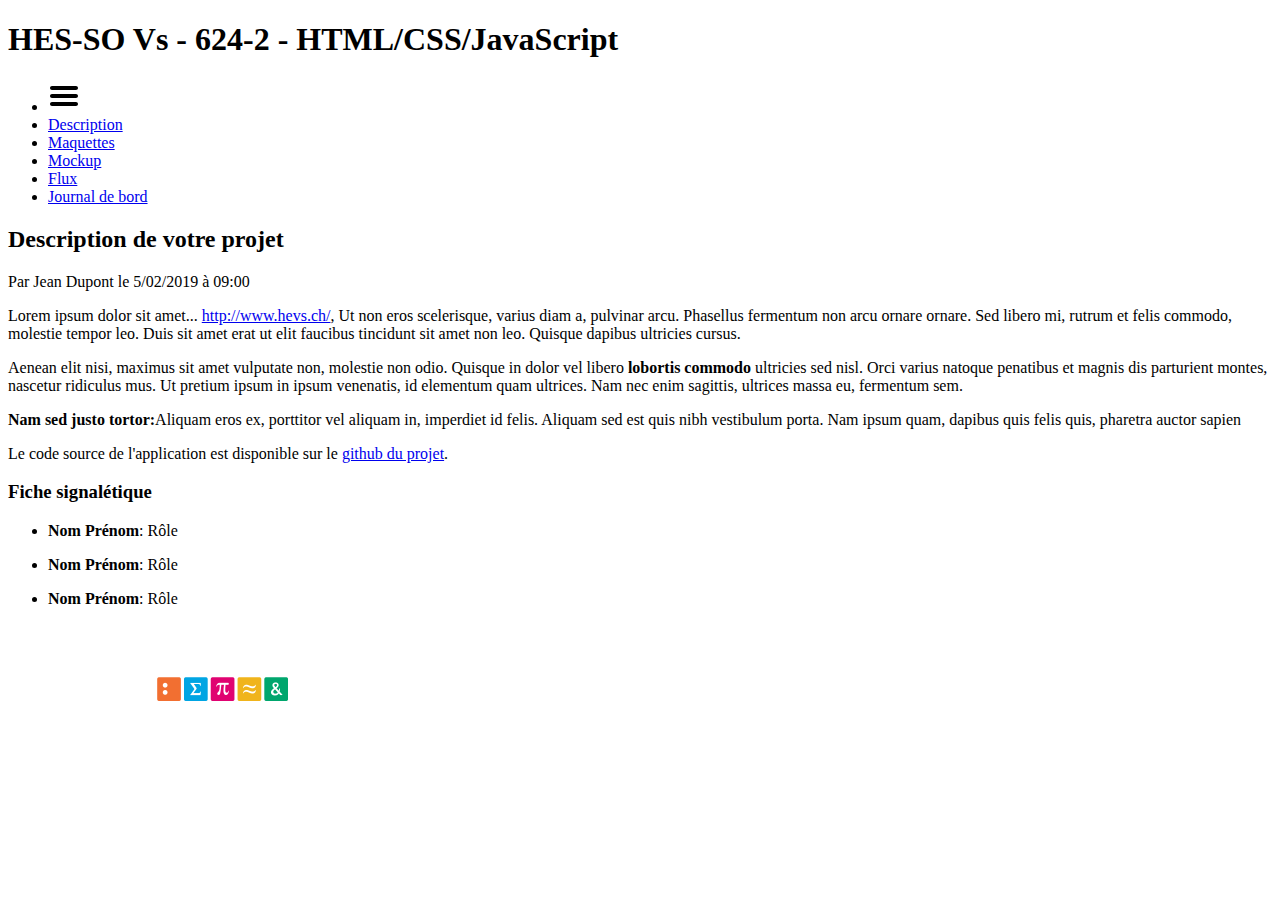
==== description_start.html @ e261793e "add started document given" ====
<!doctype html>
<html>
<head>
    <title>624-2 - HTML/CSS/JavaScript</title>
    <meta charset="utf-8">
    <meta name="viewport" content="width=device-width, initial-scale=1">
    <link rel="stylesheet" href="ressources/css/style_start.css">
</head>
<body>

<header>
    <h1>HES-SO Vs - 624-2 - HTML/CSS/JavaScript</h1>
    <nav>
        <!-- Hamburger -->
        <ul>
            <li class="hamburger">
                <img src="ressources/images/hamburger_icon.svg">
            </li>
            <li class="active">
                <a href="description_start.html">Description</a>
            </li>
            <li>
                <a href="maquettes_start.html">Maquettes</a>
            </li>
            <li>
                <a href="mockup_start.html">Mockup</a>
            </li>
            <li>
                <a href="flux_start.html">Flux</a>
            </li>
            <li>
                <a href="journal_de_bord_start.html">Journal de bord</a>
            </li>
        </ul>
    </nav>
</header>

<main>
    <!-- Début zone pour votre contenu -->
    <section id="articles">
        <article>
            <header>
                <h2>Description de votre projet</h2>
                <p>Par Jean Dupont le 5/02/2019 à 09:00</p>
            </header>
            <p>Lorem ipsum dolor sit amet... <a href="http://www.hevs.ch/">http://www.hevs.ch/</a>,
                 Ut non eros scelerisque, varius diam a, pulvinar arcu. Phasellus fermentum non arcu ornare ornare. Sed libero mi, rutrum et felis commodo, molestie tempor leo. Duis sit amet erat ut elit faucibus tincidunt sit amet non leo. Quisque dapibus ultricies cursus.</p>
            <p> Aenean elit nisi, maximus sit amet vulputate non, molestie non odio. Quisque in dolor vel libero <strong>lobortis commodo</strong> ultricies sed nisl. Orci varius natoque penatibus et magnis dis parturient montes, nascetur ridiculus mus. Ut pretium ipsum in ipsum venenatis, id elementum quam ultrices. Nam nec enim sagittis, ultrices massa eu, fermentum sem.</p>
            <p><strong>Nam sed justo tortor:</strong>Aliquam eros ex, porttitor vel aliquam in, imperdiet id felis. Aliquam sed est quis nibh vestibulum porta. Nam ipsum quam, dapibus quis felis quis, pharetra auctor sapien</p>
                <p>Le code source de l'application est disponible sur le <a href="https://github.com/">github du projet</a>.</p>
        </article>
    </section>
    <aside>
        <div>
            <h3>Fiche signalétique</h3>
            <ul>
                <li>
                    <p><strong>Nom Prénom</strong>: Rôle</p>
                </li>
                <li>
                    <p><strong>Nom Prénom</strong>: Rôle</p>
                </li>
                <li>
                    <p><strong>Nom Prénom</strong>: Rôle</p>
                </li>
            </ul>
        </div>
    </aside>
    <!-- >Fin zone pour votre contenu -->
</main>
    
    <footer>
        <img id="logo" src="ressources/images/logo.png">
    </footer>

</body>
</html>
---- ressources/css/style_start.css ----
@import url('https://fonts.googleapis.com/css?family=Montserrat:200,400,400i,700|Roboto+Slab:700');

* {
    box-sizing: border-box;
}
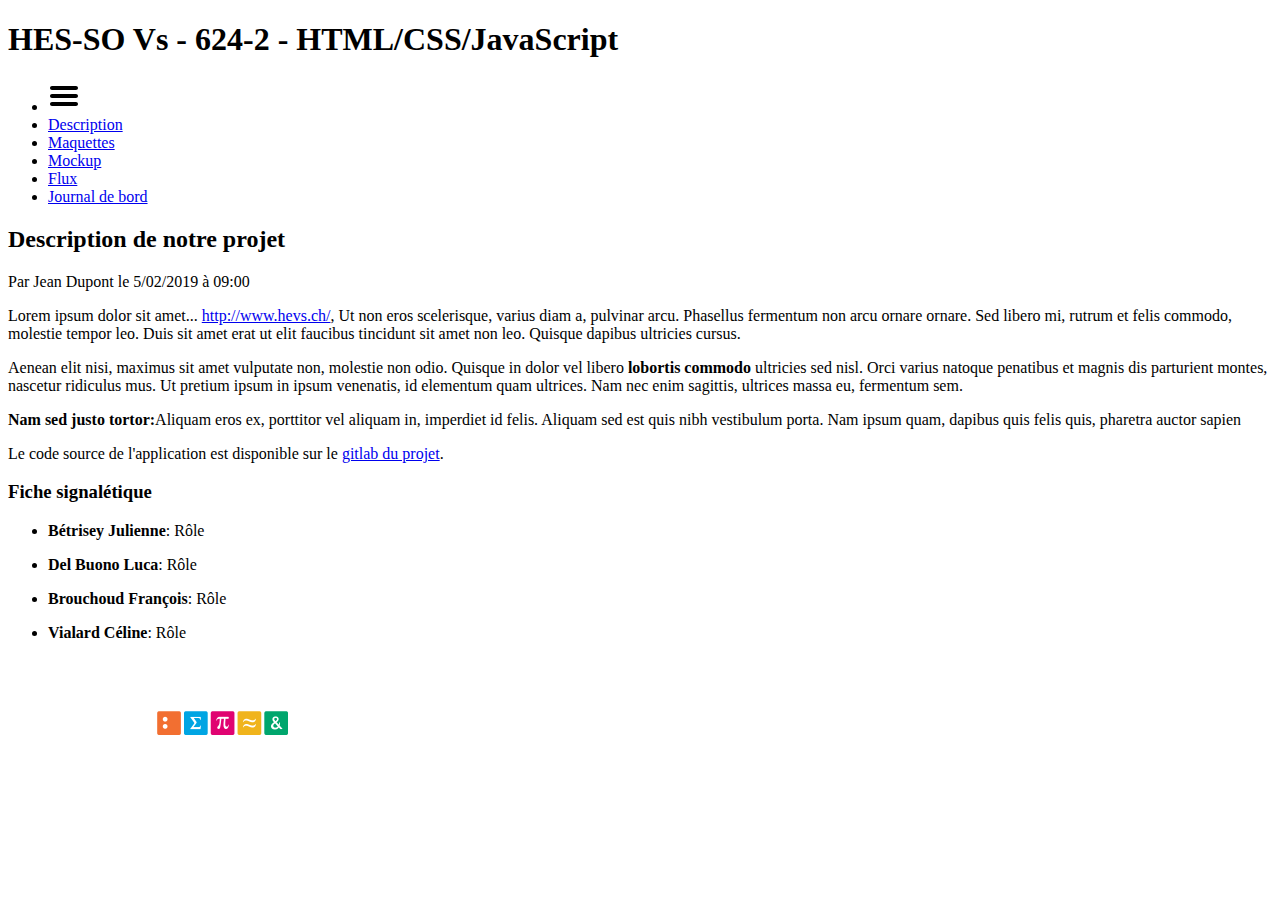
==== commit c243ba5a: "change Name" ====
--- a/description_start.html
+++ b/description_start.html
@@ -40,14 +40,14 @@
     <section id="articles">
         <article>
             <header>
-                <h2>Description de votre projet</h2>
+                <h2>Description de notre projet</h2>
                 <p>Par Jean Dupont le 5/02/2019 à 09:00</p>
             </header>
             <p>Lorem ipsum dolor sit amet... <a href="http://www.hevs.ch/">http://www.hevs.ch/</a>,
                  Ut non eros scelerisque, varius diam a, pulvinar arcu. Phasellus fermentum non arcu ornare ornare. Sed libero mi, rutrum et felis commodo, molestie tempor leo. Duis sit amet erat ut elit faucibus tincidunt sit amet non leo. Quisque dapibus ultricies cursus.</p>
             <p> Aenean elit nisi, maximus sit amet vulputate non, molestie non odio. Quisque in dolor vel libero <strong>lobortis commodo</strong> ultricies sed nisl. Orci varius natoque penatibus et magnis dis parturient montes, nascetur ridiculus mus. Ut pretium ipsum in ipsum venenatis, id elementum quam ultrices. Nam nec enim sagittis, ultrices massa eu, fermentum sem.</p>
             <p><strong>Nam sed justo tortor:</strong>Aliquam eros ex, porttitor vel aliquam in, imperdiet id felis. Aliquam sed est quis nibh vestibulum porta. Nam ipsum quam, dapibus quis felis quis, pharetra auctor sapien</p>
-                <p>Le code source de l'application est disponible sur le <a href="https://github.com/">github du projet</a>.</p>
+            <p>Le code source de l'application est disponible sur le <a href="https://gitlab.com/francoisbrouchoud/javascript_game">gitlab du projet</a>.</p>
         </article>
     </section>
     <aside>
@@ -55,13 +55,16 @@
             <h3>Fiche signalétique</h3>
             <ul>
                 <li>
-                    <p><strong>Nom Prénom</strong>: Rôle</p>
+                    <p><strong>Bétrisey Julienne</strong>: Rôle</p>
                 </li>
                 <li>
-                    <p><strong>Nom Prénom</strong>: Rôle</p>
+                    <p><strong>Del Buono Luca</strong>: Rôle</p>
                 </li>
                 <li>
-                    <p><strong>Nom Prénom</strong>: Rôle</p>
+                    <p><strong>Brouchoud François</strong>: Rôle</p>
+                </li>
+                <li>
+                    <p><strong>Vialard Céline</strong>: Rôle</p>
                 </li>
             </ul>
         </div>
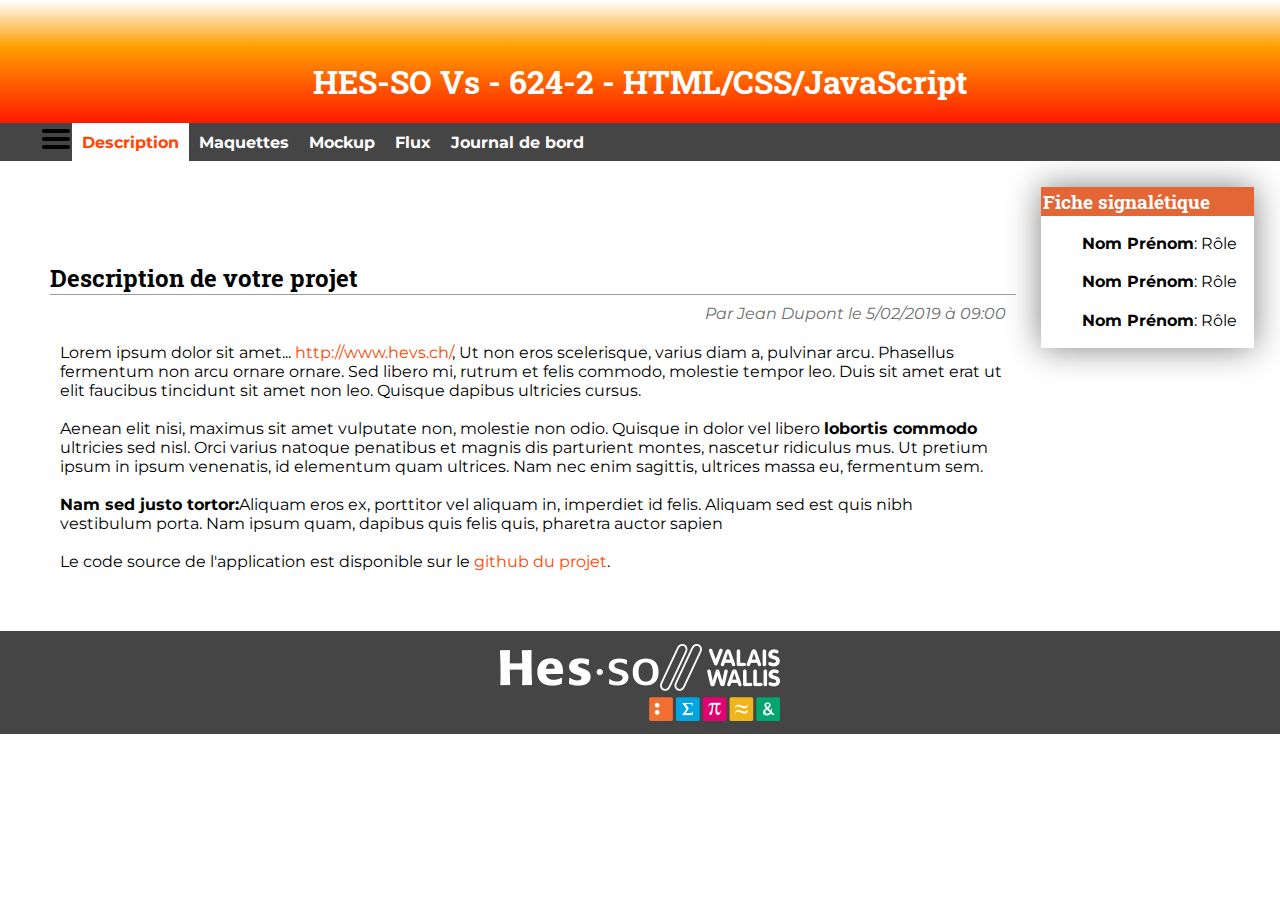
==== commit f552f7c0: "First css" ====
--- a/description_start.html
+++ b/description_start.html
@@ -8,7 +8,7 @@
 </head>
 <body>
 
-<header>
+<header id="topBar">
     <h1>HES-SO Vs - 624-2 - HTML/CSS/JavaScript</h1>
     <nav>
         <!-- Hamburger -->
@@ -17,7 +17,7 @@
                 <img src="ressources/images/hamburger_icon.svg">
             </li>
             <li class="active">
-                <a href="description_start.html">Description</a>
+                <a id="currentMenu" href="description_start.html">Description</a>
             </li>
             <li>
                 <a href="maquettes_start.html">Maquettes</a>
@@ -40,14 +40,14 @@
     <section id="articles">
         <article>
             <header>
-                <h2>Description de notre projet</h2>
-                <p>Par Jean Dupont le 5/02/2019 à 09:00</p>
+                <h2>Description de votre projet</h2>
+                <p id="author">Par Jean Dupont le 5/02/2019 à 09:00</p>
             </header>
             <p>Lorem ipsum dolor sit amet... <a href="http://www.hevs.ch/">http://www.hevs.ch/</a>,
                  Ut non eros scelerisque, varius diam a, pulvinar arcu. Phasellus fermentum non arcu ornare ornare. Sed libero mi, rutrum et felis commodo, molestie tempor leo. Duis sit amet erat ut elit faucibus tincidunt sit amet non leo. Quisque dapibus ultricies cursus.</p>
             <p> Aenean elit nisi, maximus sit amet vulputate non, molestie non odio. Quisque in dolor vel libero <strong>lobortis commodo</strong> ultricies sed nisl. Orci varius natoque penatibus et magnis dis parturient montes, nascetur ridiculus mus. Ut pretium ipsum in ipsum venenatis, id elementum quam ultrices. Nam nec enim sagittis, ultrices massa eu, fermentum sem.</p>
             <p><strong>Nam sed justo tortor:</strong>Aliquam eros ex, porttitor vel aliquam in, imperdiet id felis. Aliquam sed est quis nibh vestibulum porta. Nam ipsum quam, dapibus quis felis quis, pharetra auctor sapien</p>
-            <p>Le code source de l'application est disponible sur le <a href="https://gitlab.com/francoisbrouchoud/javascript_game">gitlab du projet</a>.</p>
+                <p>Le code source de l'application est disponible sur le <a href="https://github.com/">github du projet</a>.</p>
         </article>
     </section>
     <aside>
@@ -55,16 +55,13 @@
             <h3>Fiche signalétique</h3>
             <ul>
                 <li>
-                    <p><strong>Bétrisey Julienne</strong>: Rôle</p>
+                    <p><strong>Nom Prénom</strong>: Rôle</p>
                 </li>
                 <li>
-                    <p><strong>Del Buono Luca</strong>: Rôle</p>
+                    <p><strong>Nom Prénom</strong>: Rôle</p>
                 </li>
                 <li>
-                    <p><strong>Brouchoud François</strong>: Rôle</p>
-                </li>
-                <li>
-                    <p><strong>Vialard Céline</strong>: Rôle</p>
+                    <p><strong>Nom Prénom</strong>: Rôle</p>
                 </li>
             </ul>
         </div>
--- a/ressources/css/style_start.css
+++ b/ressources/css/style_start.css
@@ -2,4 +2,135 @@
 
 * {
     box-sizing: border-box;
+    font-family: 'Montserrat';
+    margin: 0;
 }
+
+header{
+
+}
+
+#topBar{
+    color: white;
+}
+
+h1, h2, h3{
+    font-family: 'Roboto Slab';
+
+}
+
+h2{
+    padding-top: 50px;
+    border-bottom: solid 1px;
+    border-color: rgba(146,146,146,90%);
+}
+
+#topBar h1{
+    padding-top: 60px;
+    text-align: center;
+    background: linear-gradient(rgba(255,255,255,1) 0%, rgba(255,158,0,1) 38%, rgba(255,29,0,1) 98%);
+    padding-bottom: 20px;
+}
+
+main{
+    display: flex;
+    margin: 2%;
+
+}
+
+section{
+
+    padding: 2%;
+}
+
+aside{
+    width: 50%;
+    height: 60%;
+    padding: 0;
+    margin: 0;
+    box-shadow: 0 0 2em grey;
+}
+
+aside h3{
+    background-color: #e36634;
+    color: white;
+    padding: 1%;
+    margin: 0;
+}
+
+aside p{
+   text-align: left;
+}
+
+aside ul{
+    list-style-type: none;
+    margin: 0;
+    padding-top: 1em;
+}
+
+aside li{
+    padding-bottom: 1em;
+
+}
+
+nav ul{
+    display: flex;
+    background-color: #454545;
+    width: 100%;
+    height: 2.4em;
+    font-weight: bold;
+}
+
+ul{
+    list-style-type: none;
+}
+
+li a{
+    color: white;
+    height: 100%;
+    display: block;
+    padding: 10px;
+}
+
+a{
+    color: orangered;
+    text-decoration: none;
+}
+
+a:hover{
+    color: orangered;
+    background-color: white;
+}
+
+#currentMenu{
+    color: orangered;
+    background-color: white;
+}
+
+p{
+    padding: 1%;
+}
+
+#author{
+    text-align: end;
+    font-style: italic;
+    color: #6e6e6e;
+}
+
+footer{
+    background-color: #454545;
+}
+
+footer img{
+    display: block;
+    margin-left: auto;
+    margin-right: auto;
+    padding-top: 1%;
+    padding-bottom: 1%;
+}
+
+
+
+
+
+
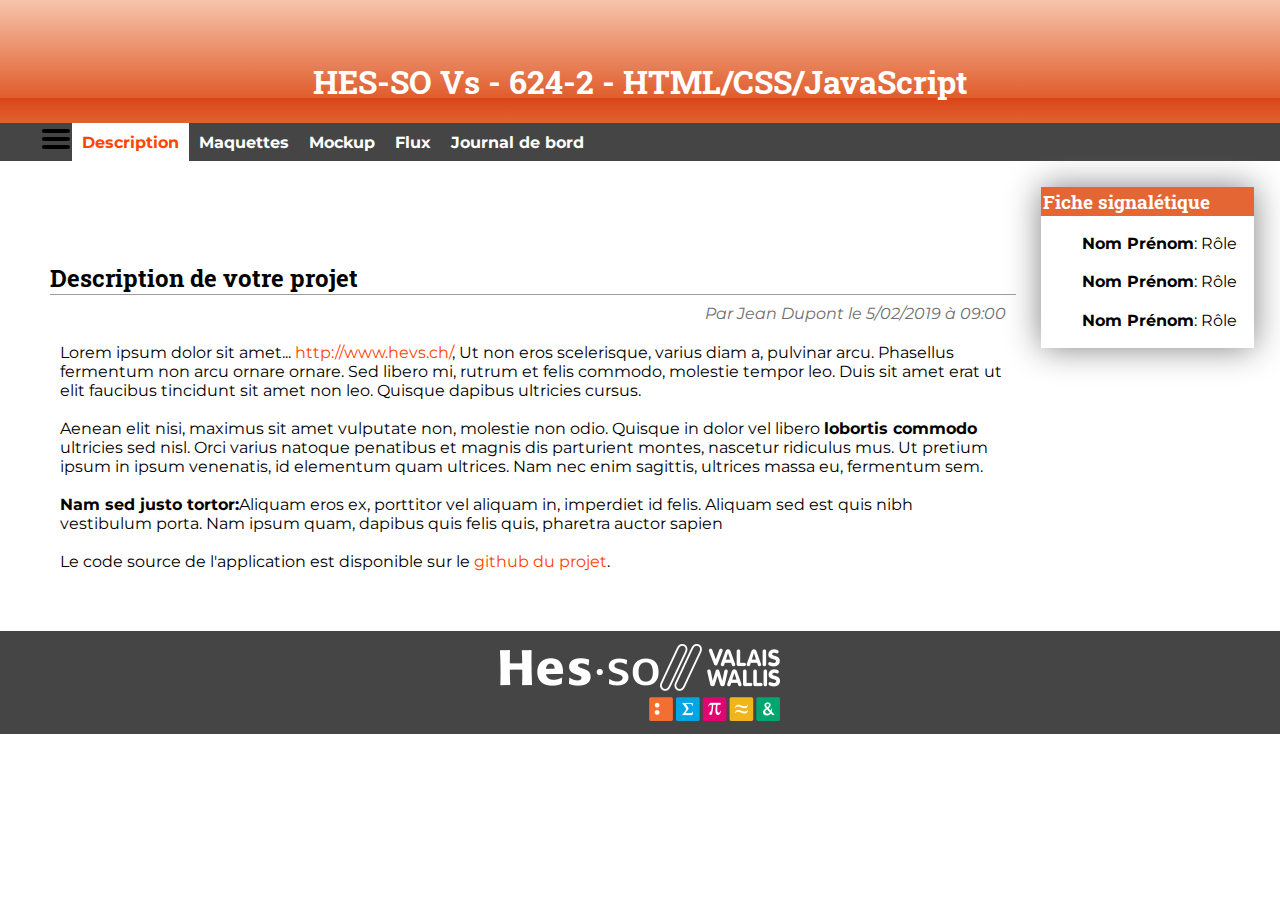
==== commit 5ef4c541: "refactor: removal of unnecessary id and change class with naming convention" ====
--- a/description_start.html
+++ b/description_start.html
@@ -8,7 +8,7 @@
 </head>
 <body>
 
-<header id="topBar">
+<header class="main-header">
     <h1>HES-SO Vs - 624-2 - HTML/CSS/JavaScript</h1>
     <nav>
         <!-- Hamburger -->
@@ -17,7 +17,7 @@
                 <img src="ressources/images/hamburger_icon.svg">
             </li>
             <li class="active">
-                <a id="currentMenu" href="description_start.html">Description</a>
+                <a href="description_start.html">Description</a>
             </li>
             <li>
                 <a href="maquettes_start.html">Maquettes</a>
@@ -41,7 +41,7 @@
         <article>
             <header>
                 <h2>Description de votre projet</h2>
-                <p id="author">Par Jean Dupont le 5/02/2019 à 09:00</p>
+                <p class="author">Par Jean Dupont le 5/02/2019 à 09:00</p>
             </header>
             <p>Lorem ipsum dolor sit amet... <a href="http://www.hevs.ch/">http://www.hevs.ch/</a>,
                  Ut non eros scelerisque, varius diam a, pulvinar arcu. Phasellus fermentum non arcu ornare ornare. Sed libero mi, rutrum et felis commodo, molestie tempor leo. Duis sit amet erat ut elit faucibus tincidunt sit amet non leo. Quisque dapibus ultricies cursus.</p>
--- a/ressources/css/style_start.css
+++ b/ressources/css/style_start.css
@@ -6,11 +6,7 @@
     margin: 0;
 }
 
-header{
-
-}
-
-#topBar{
+.main-header{
     color: white;
 }
 
@@ -25,10 +21,10 @@
     border-color: rgba(146,146,146,90%);
 }
 
-#topBar h1{
+.main-header h1{
     padding-top: 60px;
     text-align: center;
-    background: linear-gradient(rgba(255,255,255,1) 0%, rgba(255,158,0,1) 38%, rgba(255,29,0,1) 98%);
+    background: linear-gradient(to bottom, #f7c4ab 0% , #e05c2b 80%, #D94618 80%, #E16133 100%);
     padding-bottom: 20px;
 }
 
@@ -92,6 +88,14 @@
     padding: 10px;
 }
 
+.active{
+    background-color: white;
+}
+
+.active a{
+    color: orangered;
+}
+
 a{
     color: orangered;
     text-decoration: none;
@@ -102,16 +106,11 @@
     background-color: white;
 }
 
-#currentMenu{
-    color: orangered;
-    background-color: white;
-}
-
 p{
     padding: 1%;
 }
 
-#author{
+.author{
     text-align: end;
     font-style: italic;
     color: #6e6e6e;
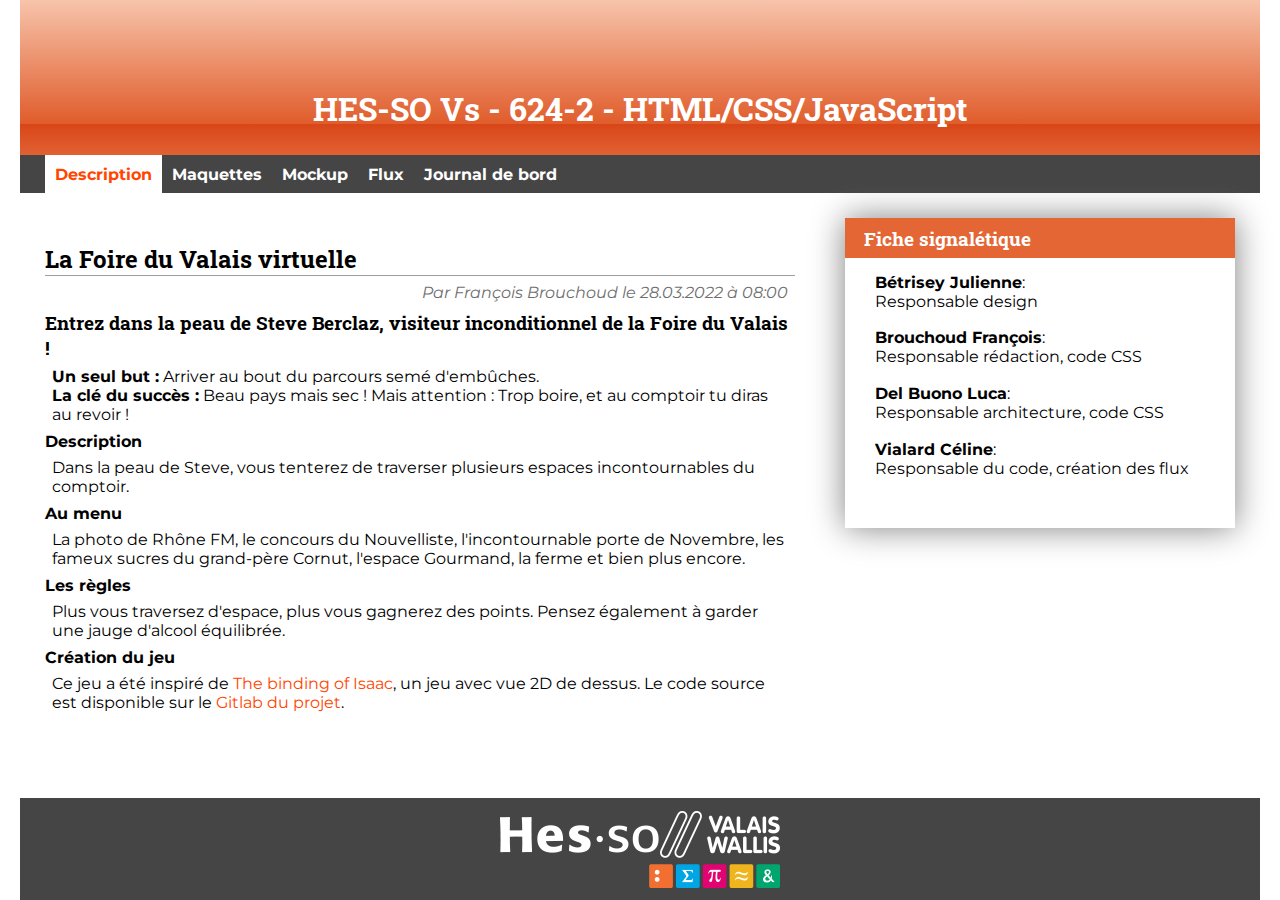
==== commit 9e65b88f: "docs: game description" ====
--- a/description_start.html
+++ b/description_start.html
@@ -40,14 +40,19 @@
     <section id="articles">
         <article>
             <header>
-                <h2>Description de votre projet</h2>
-                <p class="author">Par Jean Dupont le 5/02/2019 à 09:00</p>
+                <h2>La Foire du Valais virtuelle</h2>
+                <p class="author">Par François Brouchoud le 28.03.2022 à 08:00</p>
             </header>
-            <p>Lorem ipsum dolor sit amet... <a href="http://www.hevs.ch/">http://www.hevs.ch/</a>,
-                 Ut non eros scelerisque, varius diam a, pulvinar arcu. Phasellus fermentum non arcu ornare ornare. Sed libero mi, rutrum et felis commodo, molestie tempor leo. Duis sit amet erat ut elit faucibus tincidunt sit amet non leo. Quisque dapibus ultricies cursus.</p>
-            <p> Aenean elit nisi, maximus sit amet vulputate non, molestie non odio. Quisque in dolor vel libero <strong>lobortis commodo</strong> ultricies sed nisl. Orci varius natoque penatibus et magnis dis parturient montes, nascetur ridiculus mus. Ut pretium ipsum in ipsum venenatis, id elementum quam ultrices. Nam nec enim sagittis, ultrices massa eu, fermentum sem.</p>
-            <p><strong>Nam sed justo tortor:</strong>Aliquam eros ex, porttitor vel aliquam in, imperdiet id felis. Aliquam sed est quis nibh vestibulum porta. Nam ipsum quam, dapibus quis felis quis, pharetra auctor sapien</p>
-                <p>Le code source de l'application est disponible sur le <a href="https://github.com/">github du projet</a>.</p>
+            <h3>Entrez dans la peau de Steve Berclaz, visiteur inconditionnel de la Foire du Valais !</h3> <p><b>Un seul but :</b> Arriver au bout du parcours semé d'embûches. <br><b>La clé du succès :</b> Beau pays mais sec ! Mais attention : Trop boire, et au comptoir tu diras au revoir !  </p>
+            <h4>Description</h4>
+            <p> Dans la peau de Steve, vous tenterez de traverser plusieurs espaces incontournables du comptoir.</p>
+            <h4>Au menu</h4>
+            <p>La photo de Rhône FM, le concours du Nouvelliste, l'incontournable porte de Novembre, les fameux sucres du grand-père Cornut, l'espace Gourmand, la ferme et bien plus encore. </p>
+            <h4>Les règles</h4>
+            <p>Plus vous traversez d'espace, plus vous gagnerez des points. Pensez également à garder une jauge d'alcool équilibrée.</p>
+            <h4>Création du jeu</h4>
+            <p>Ce jeu a été inspiré de <a href="https://fr.wikipedia.org/wiki/The_Binding_of_Isaac" target="_blank">The binding of Isaac</a>, un jeu avec vue 2D de dessus. Le code source est disponible sur le <a href="https://gitlab.com/francoisbrouchoud/javascript_game" target="_blank">Gitlab du projet</a>.</p>
+            <br>
         </article>
     </section>
     <aside>
@@ -55,13 +60,16 @@
             <h3>Fiche signalétique</h3>
             <ul>
                 <li>
-                    <p><strong>Nom Prénom</strong>: Rôle</p>
+                    <p><strong>Bétrisey Julienne</strong>: <br>Responsable design</p>
                 </li>
                 <li>
-                    <p><strong>Nom Prénom</strong>: Rôle</p>
+                    <p><strong>Brouchoud François</strong>: <br>Responsable rédaction, code CSS</p>
                 </li>
                 <li>
-                    <p><strong>Nom Prénom</strong>: Rôle</p>
+                    <p><strong>Del Buono Luca</strong>: <br>Responsable architecture, code CSS</p>
+                </li>
+                <li>
+                    <p><strong>Vialard Céline</strong>: <br>Responsable du code, création des flux </p>
                 </li>
             </ul>
         </div>
--- a/ressources/css/style_start.css
+++ b/ressources/css/style_start.css
@@ -5,6 +5,15 @@
     font-family: 'Montserrat';
     margin: 0;
 }
+
+body{
+    display:flex;
+    flex-direction: column;
+    max-width: 1240px;
+    height:100vh;
+    margin:auto;
+}
+
 
 .main-header{
     color: white;
@@ -22,35 +31,32 @@
 }
 
 .main-header h1{
-    padding-top: 60px;
+    padding-top: 7%;
     text-align: center;
     background: linear-gradient(to bottom, #f7c4ab 0% , #e05c2b 80%, #D94618 80%, #E16133 100%);
-    padding-bottom: 20px;
+    padding-bottom: 2%;
 }
 
 main{
     display: flex;
-    margin: 2%;
-
+    align-items: flex-start;
 }
 
 section{
-
-    padding: 2%;
+    padding: 0% 2% 0% 2%;
 }
 
 aside{
-    width: 50%;
-    height: 60%;
-    padding: 0;
-    margin: 0;
+    display: block;
+    margin: 2%;
+    width: 60%;
     box-shadow: 0 0 2em grey;
 }
 
 aside h3{
     background-color: #e36634;
     color: white;
-    padding: 1%;
+    padding: 2% 2% 2% 5%;
     margin: 0;
 }
 
@@ -60,13 +66,11 @@
 
 aside ul{
     list-style-type: none;
-    margin: 0;
-    padding-top: 1em;
+    padding: 0% 2% 12% 7%;
 }
 
 aside li{
-    padding-bottom: 1em;
-
+   padding-top: 3%;
 }
 
 nav ul{
@@ -79,6 +83,7 @@
 
 ul{
     list-style-type: none;
+    padding-left: 2%;
 }
 
 li a{
@@ -118,6 +123,7 @@
 
 footer{
     background-color: #454545;
+    margin-top: auto;
 }
 
 footer img{
@@ -128,8 +134,13 @@
     padding-bottom: 1%;
 }
 
+.hamburger{
+    visibility: hidden;
+    width: 0px;
+}
 
 
 
 
 
+
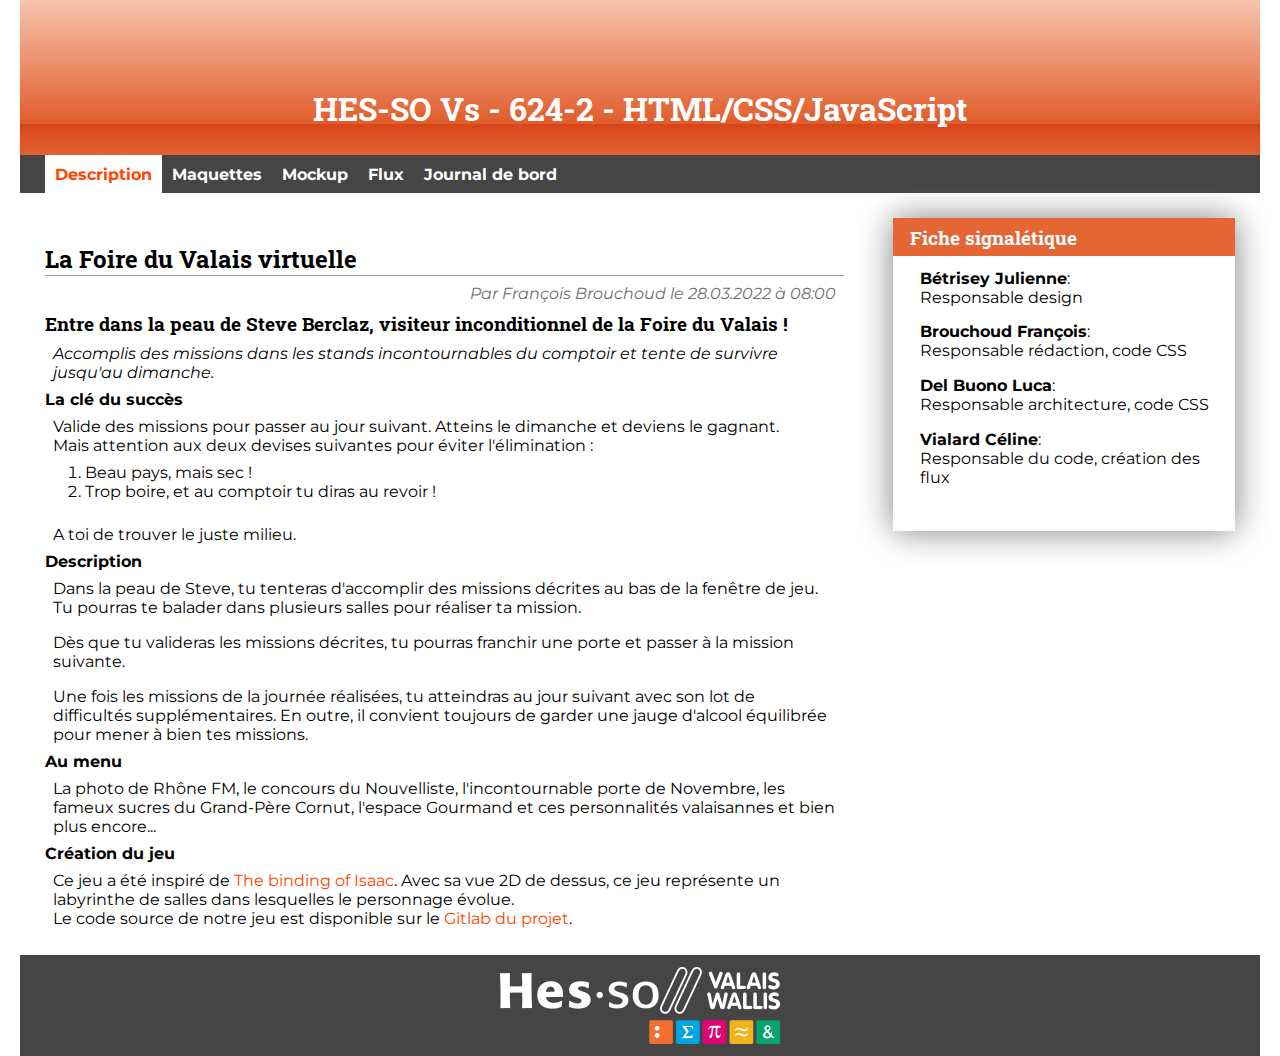
==== commit 1547ad1b: "description completion" ====
--- a/description_start.html
+++ b/description_start.html
@@ -43,15 +43,25 @@
                 <h2>La Foire du Valais virtuelle</h2>
                 <p class="author">Par François Brouchoud le 28.03.2022 à 08:00</p>
             </header>
-            <h3>Entrez dans la peau de Steve Berclaz, visiteur inconditionnel de la Foire du Valais !</h3> <p><b>Un seul but :</b> Arriver au bout du parcours semé d'embûches. <br><b>La clé du succès :</b> Beau pays mais sec ! Mais attention : Trop boire, et au comptoir tu diras au revoir !  </p>
+            <h3>Entre dans la peau de Steve Berclaz, visiteur inconditionnel de la Foire du Valais !</h3>
+            <p><i>Accomplis des missions dans les stands incontournables du comptoir et tente de survivre jusqu'au dimanche.</i></p>
+            <h4>La clé du succès</h4>
+            <p>Valide des missions pour passer au jour suivant. Atteins le dimanche et deviens le gagnant.
+                <br> Mais attention aux deux devises suivantes pour éviter l'élimination : <br>
+                <ol>
+                    <li>Beau pays, mais sec !</li>
+                    <li>Trop boire, et au comptoir tu diras au revoir !</li>
+                </ol>
+            </p>
+            <p>A toi de trouver le juste milieu.</p>
             <h4>Description</h4>
-            <p> Dans la peau de Steve, vous tenterez de traverser plusieurs espaces incontournables du comptoir.</p>
+            <p>Dans la peau de Steve, tu tenteras d'accomplir des missions décrites au bas de la fenêtre de jeu. Tu pourras te balader dans plusieurs salles pour réaliser ta mission.</p>
+            <p>Dès que tu valideras les missions décrites, tu pourras franchir une porte et passer à la mission suivante.</p>
+            <p>Une fois les missions de la journée réalisées, tu atteindras au jour suivant avec son lot de difficultés supplémentaires. En outre, il convient toujours de garder une jauge d'alcool équilibrée pour mener à bien tes missions.</p>
             <h4>Au menu</h4>
-            <p>La photo de Rhône FM, le concours du Nouvelliste, l'incontournable porte de Novembre, les fameux sucres du grand-père Cornut, l'espace Gourmand, la ferme et bien plus encore. </p>
-            <h4>Les règles</h4>
-            <p>Plus vous traversez d'espace, plus vous gagnerez des points. Pensez également à garder une jauge d'alcool équilibrée.</p>
+            <p>La photo de Rhône FM, le concours du Nouvelliste, l'incontournable porte de Novembre, les fameux sucres du Grand-Père Cornut, l'espace Gourmand et ces personnalités valaisannes et bien plus encore... </p>
             <h4>Création du jeu</h4>
-            <p>Ce jeu a été inspiré de <a href="https://fr.wikipedia.org/wiki/The_Binding_of_Isaac" target="_blank">The binding of Isaac</a>, un jeu avec vue 2D de dessus. Le code source est disponible sur le <a href="https://gitlab.com/francoisbrouchoud/javascript_game" target="_blank">Gitlab du projet</a>.</p>
+            <p>Ce jeu a été inspiré de <a href="https://fr.wikipedia.org/wiki/The_Binding_of_Isaac" target="_blank">The binding of Isaac</a>. Avec sa vue 2D de dessus, ce jeu représente un labyrinthe de salles dans lesquelles le personnage évolue. <br> Le code source de notre jeu est disponible sur le <a href="https://gitlab.com/francoisbrouchoud/javascript_game" target="_blank">Gitlab du projet</a>.</p>
             <br>
         </article>
     </section>
--- a/ressources/css/style_start.css
+++ b/ressources/css/style_start.css
@@ -30,10 +30,10 @@
     border-color: rgba(146,146,146,90%);
 }
 
-.main-header h1{
+h1{
     padding-top: 7%;
     text-align: center;
-    background: linear-gradient(to bottom, #f7c4ab 0% , #e05c2b 80%, #D94618 80%, #E16133 100%);
+    background: linear-gradient(to bottom, #F7C4AB 0% , #E05C2B 80%, #D94618 80%, #E16133 100%);
     padding-bottom: 2%;
 }
 
@@ -54,7 +54,7 @@
 }
 
 aside h3{
-    background-color: #e36634;
+    background-color: #E36634;
     color: white;
     padding: 2% 2% 2% 5%;
     margin: 0;
@@ -135,12 +135,44 @@
 }
 
 .hamburger{
-    visibility: hidden;
-    width: 0px;
+    display: none;
+}
+
+.maquetteImg{
+    margin-left: auto;
+    margin-right: auto;
+    display: flex;
+    padding-top: 15px;
+}
+
+table {
+    width:100%;
+    border-width: 2px;
+    border-color: #E36634;
+    border-collapse: collapse;
+    border-style: solid;
+}
+table th {
+    color:white;
+    background-color: #E36634;
+    border-width: 1px;
+    padding: 8px;
+    text-align:left;
+    border-width: 1px;
+    border-color: #E36634;
+    border-style: solid;
+}
+table td {
+    padding: 8px;
+    border-width: 1px;
+    border-color: #E36634;
+    border-style: solid;
+}
+table tr:hover {
+    background-color:#F7C4AB;
 }
 
 
 
 
 
-
